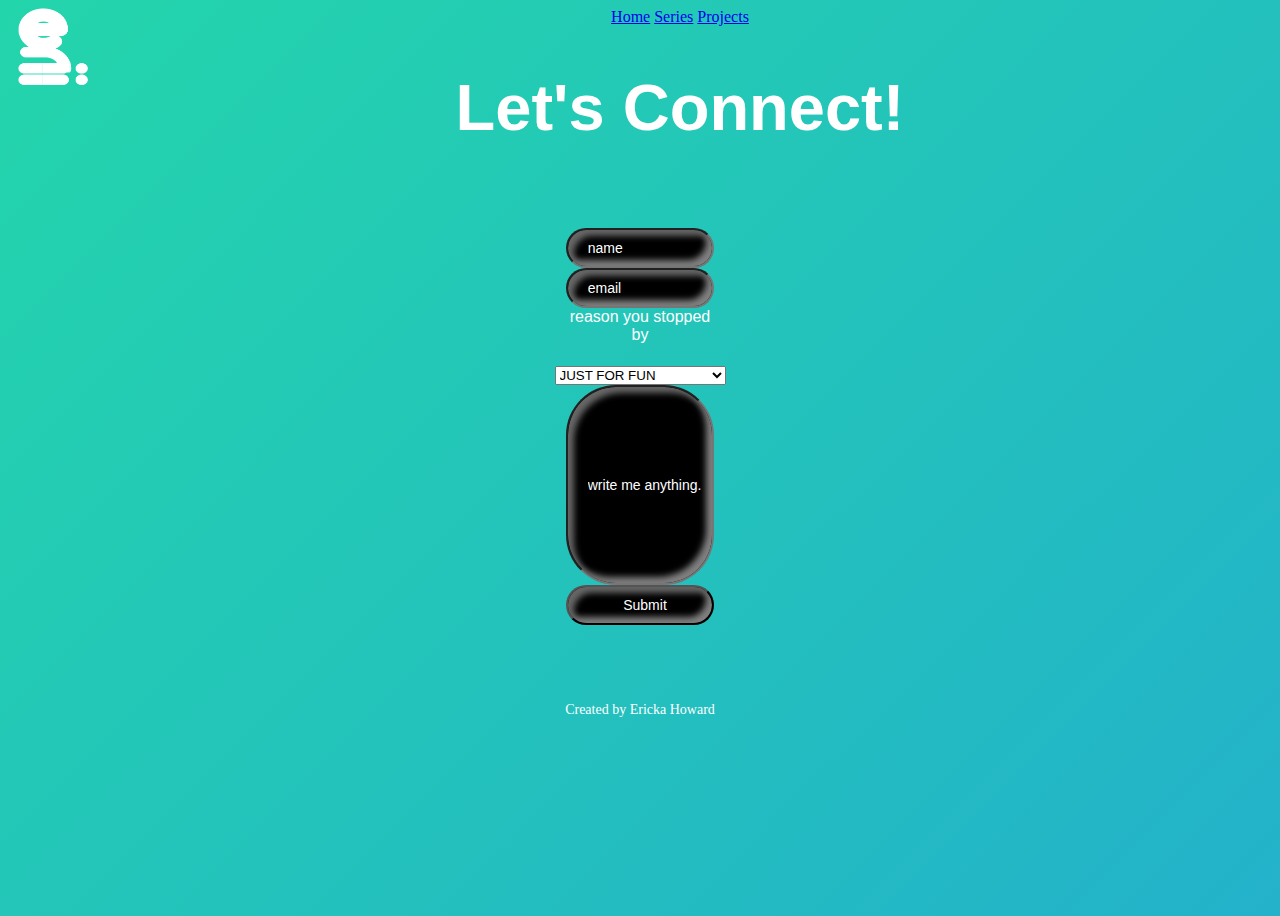
==== contact.html @ c541fac5 "update padding on logo" ====
<!DOCTYPE html>
<html lang="en">
<title>Contact Me</title>
<meta charset="UTF-8">
     <meta http-equiv="X-UA-Compatible" content="IE=Edge">
     <meta name="description" content="">
     <meta name="keywords" content="">
     <meta name="author" content="">
     <meta name="viewport" content="width=device-width, initial-scale=1, maximum-scale=1">
<link href="style.css" rel="stylesheet" type="text/css">
<head>
<div class="bg-div">
    <img class="logo-img" src="images/logo.png" width="70" height="80" ALT="align box" ALIGN=LEFT style="padding-left: 10px;">
<!-- Navi -->
<nav>
<a href="#hi">Home</a></li>
<a href="#series">Series</a></li>
<a href="#projects">Projects</a></li>
</nav>
</div>
</head>
<header>
<h1>Let's Connect!</h1>
</header>
<body style="text-align:center;">

<center>
<div class="container">
  <div class="row">
      <div class="col-75">
<form autocomplete="on">
  <input type="text" id="name" name="name" value="name">
   </div>
      <div class="col-105">
  <input type="text" id="email" name="email" value="email">
   </div>
      <div class="col-105">
  <label for="reason">reason you stopped by</label><br>
  <select id="reason" name="reason"><br>
    <option value="fun">JUST FOR FUN</option>
	<option value="hi">TO SAY HI!</option>
	<option value="praise">TO GIVE PRAISE</option>
	<option value="shade">TO THROW SHADE</option>
	<option value="critique">TO CRITIQUE YOU</option>
	<option value="spam">SPAM</option>
	<option value="resume">REQUEST MY RESUME</option>
	<option value="connect">TO CONNECT</option>
  </select>
  </div>
    </div>
    <div class="row">
      <div class="col-75">
  <input type="text" id="write" name="write" value="write me anything..." style="height:200px"; "width:500px";>

 </div>
    </div>
    <div class="row">
  <input type="submit" value="Submit">
  </center>
</form>
</div>
</div>

</body>
<!-- Footer -->
<footer>
<p> Created by Ericka Howard</p>
</footer>
</html>
---- style.css ----
body {
    background: linear-gradient(-45deg, #ee7752, #e73c7e, #23a6d5, #23d5ab);
	background-size: 400% 400%;
	animation: gradient 15s ease infinite;
	animation: gradient 15s ease infinite;
	height: 100vh;
    text-align:center;
    align-items: center;

}

@-webkit-keyframes gradient {
	0% {
		background-position: 0% 50%;
	}
	50% {
		background-position: 100% 50%;
	}
	100% {
		background-position: 0% 50%;
	}
}

@keyframes gradient {
	0% {
		background-position: 0% 50%;
	}
	50% {
		background-position: 100% 50%;
	}
	100% {
		background-position: 0% 50%;
	}
}

h1 {
font-family: 'Rubix Mono One', sans-serif;	
font-size:65px;
color:white;
text-align:center;
}
h2 {
font-family: 'poppins';	
font-size:65px;
color:white;
}

h4 {
	font-size:52px;
	font-family: 'Luckiest Guy';
	color: #ffff;
	-webkit-font-smoothing: antialiased;
	-moz-osx-font-smoothing:grayscale;
	text-shadow: 0px -6px 0 #212121,
	             0px -6px 0 #212121,
				 0px  6px 0 #212121,
				 0px  6px 0 #212121,
				-6px  0px 0 #212121,
				 6px  0px 0 #212121,
				-6px  0px 0 #212121,
                 6px  0px 0 #212121,
				-6px -6px 0 #212121, 
                 6px -6px 0 #212121,
				-6px  6px 0 #212121,
                 6px  6px 0 #212121,
                -6px 18px 0 #212121,
                 0px 18px 0 #212121,
                 6px 18px 0 #212121,
                0 19px 1px rgba(0,0,0,.1),
                0 0 6px rgba(0,0,0,.1),
				0  6px 3px rgba(0,0,0,.3),
				0 12px 6px rgba(0,0,0,.2),
				0 18px 18px rgba(0,0,0,.25),
				0 24px 24px rgba(0,0,0,.2),
				0 36px 36px rgba(0,0,0,.15),
				
}

h5 {
	font-family:'poppins';
	font-size: 48px;
	color: gray;
}

p {
font-family: 'playfair display';
font-size:14px;
text-align:center;
color: white;
}

.container {
	position: relative;
	width: 350px;
	height: 500px;
	border-radius: 20px;
	padding:40px;
	box-sizing: border-box;
	
	
	
}
.inputs {
	text-align:left;
	margin-top:30px;
}

label, input, button {
	display: block;
	width: 55%;
	padding:0;
	color: white;
	outline: none;
	box-sizing: border-box;
	font-family: 'AvenirNext-Bold', sans-serif; ;
}

input::placeholder {
	color:gray;
}

label {
	margin-bottom: 4px;
}

input {
	background: #000000;
	padding: 10px;
	padding-left: 20px;
	height: 40px;
	font-size:14px;
	border-radius: 50px;
	box-shadow: inset 6px 6px 6px #676767, inset -6px -6px 6px gray;
}

button {
	margin-top: 20px;
	background: #888888;
	height: 40px;
	border-radius: 20 px;
	cursor: pointer;
	font-weight:900;
	box-shadow: 6px 6px 6px #676767, -6px -6px 6px ;
	transition: 0.55s;
}

butoon:hover {
	box-shadow: none;
}
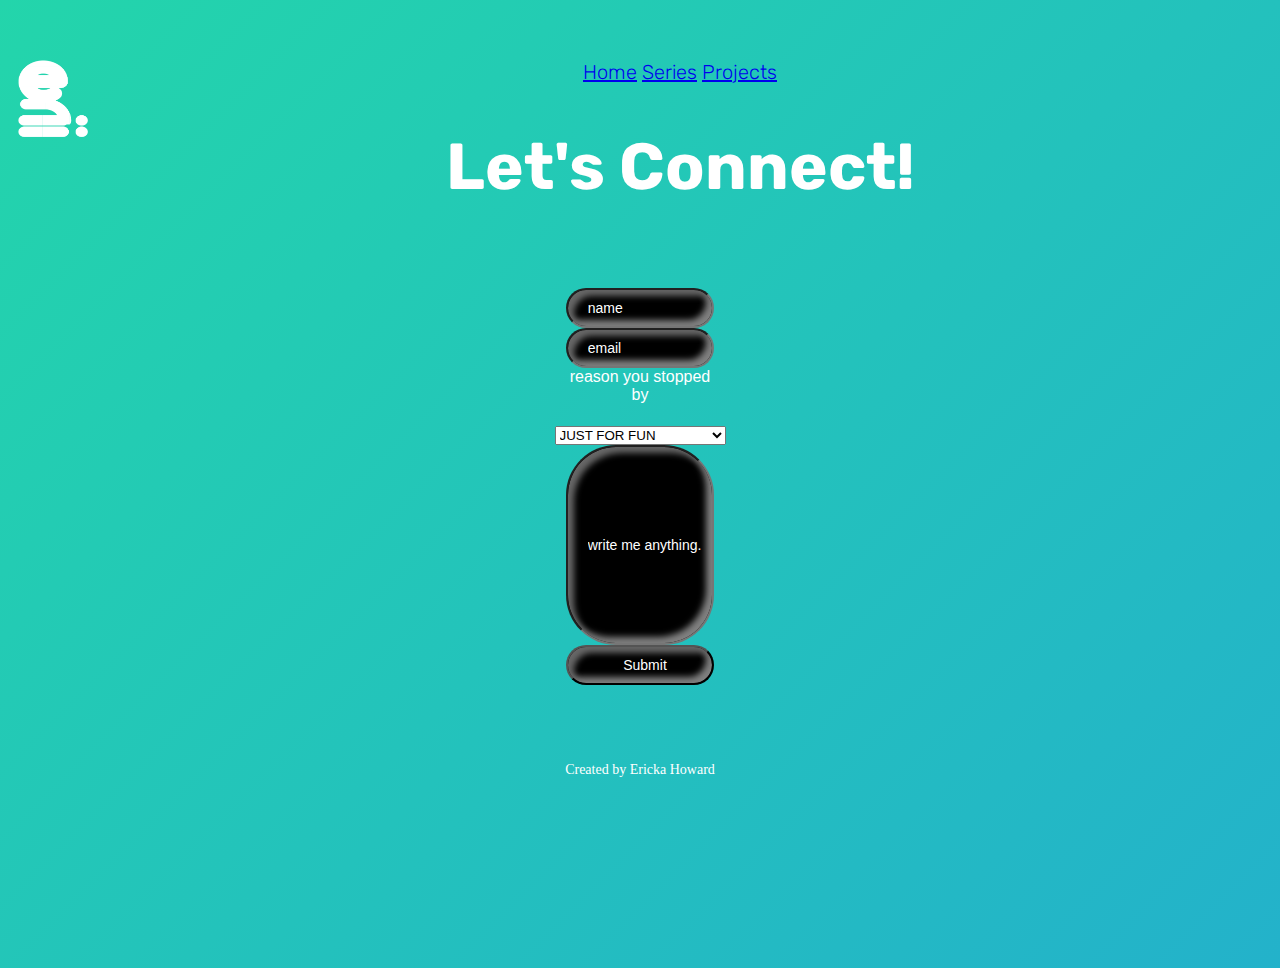
==== commit de828e71: "update links of pages" ====
--- a/contact.html
+++ b/contact.html
@@ -13,9 +13,9 @@
     <img class="logo-img" src="images/logo.png" width="70" height="80" ALT="align box" ALIGN=LEFT style="padding-left: 10px;">
 <!-- Navi -->
 <nav>
-<a href="#hi">Home</a></li>
-<a href="#series">Series</a></li>
-<a href="#projects">Projects</a></li>
+<a href="#index.html">Home</a>
+<a href="#series.html">Series</a>
+<a href="#projects.html">Projects</a>
 </nav>
 </div>
 </head>
--- a/style.css
+++ b/style.css
@@ -1,3 +1,5 @@
+@import url('https://fonts.googleapis.com/css2?family=Oswald:wght@300&family=Rubik:wght@500;900&display=swap');
+
 body {
     background: linear-gradient(-45deg, #ee7752, #e73c7e, #23a6d5, #23d5ab);
 	background-size: 400% 400%;
@@ -32,15 +34,21 @@
 		background-position: 0% 50%;
 	}
 }
+nav {
+   font-family: 'Rubik', sans-serif ;
+   font-weight: lighter;
+   margin-top: 60px;
+   font-size: 20px;
+}
 
 h1 {
-font-family: 'Rubix Mono One', sans-serif;	
+font-family: 'Rubik', sans-serif;
 font-size:65px;
 color:white;
 text-align:center;
 }
 h2 {
-font-family: 'poppins';	
+font-family: 'poppins';
 font-size:65px;
 color:white;
 }
@@ -59,7 +67,7 @@
 				 6px  0px 0 #212121,
 				-6px  0px 0 #212121,
                  6px  0px 0 #212121,
-				-6px -6px 0 #212121, 
+				-6px -6px 0 #212121,
                  6px -6px 0 #212121,
 				-6px  6px 0 #212121,
                  6px  6px 0 #212121,
@@ -73,7 +81,7 @@
 				0 18px 18px rgba(0,0,0,.25),
 				0 24px 24px rgba(0,0,0,.2),
 				0 36px 36px rgba(0,0,0,.15),
-				
+
 }
 
 h5 {
@@ -96,9 +104,9 @@
 	border-radius: 20px;
 	padding:40px;
 	box-sizing: border-box;
-	
-	
-	
+
+
+
 }
 .inputs {
 	text-align:left;
@@ -147,5 +155,3 @@
 butoon:hover {
 	box-shadow: none;
 }
-
-
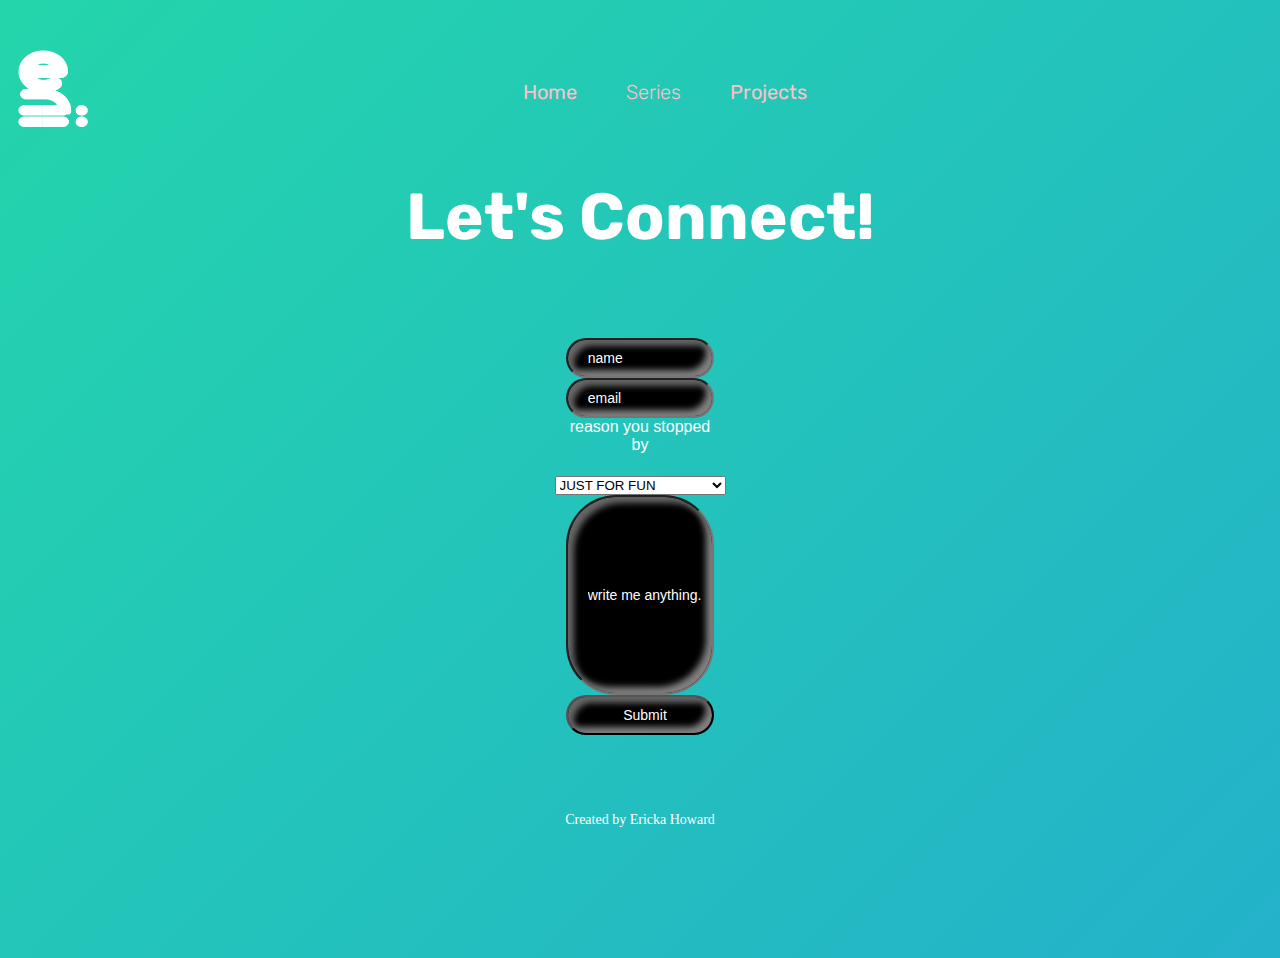
==== commit 0330ec8c: "update navi link style" ====
--- a/contact.html
+++ b/contact.html
@@ -13,9 +13,9 @@
     <img class="logo-img" src="images/logo.png" width="70" height="80" ALT="align box" ALIGN=LEFT style="padding-left: 10px;">
 <!-- Navi -->
 <nav>
-<a href="#index.html">Home</a>
-<a href="#series.html">Series</a>
-<a href="#projects.html">Projects</a>
+<a href="index.html"><b>Home</b></a>
+<a href="series.html">Series</a>
+<a href="projects.html"><b>Projects</b></a>
 </nav>
 </div>
 </head>
--- a/style.css
+++ b/style.css
@@ -1,4 +1,4 @@
-@import url('https://fonts.googleapis.com/css2?family=Oswald:wght@300&family=Rubik:wght@500;900&display=swap');
+@import url('https://fonts.googleapis.com/css2?family=Oswald:wght@300&family=Rubik:wght@300;500;900&display=swap');
 
 body {
     background: linear-gradient(-45deg, #ee7752, #e73c7e, #23a6d5, #23d5ab);
@@ -34,12 +34,28 @@
 		background-position: 0% 50%;
 	}
 }
+
 nav {
    font-family: 'Rubik', sans-serif ;
-   font-weight: lighter;
-   margin-top: 60px;
+   font-weight: 300;
+   padding: 30px;
+   margin-top: 50px;
    font-size: 20px;
+   color: #fff;
 }
+
+nav a {
+  font-family: 'Rubik', sans-serif ;
+  color: pink;
+  text-align: center;
+  padding: 18px 22px;
+  text-decoration: none;
+}
+
+nav a:hover {
+  background-color: white;
+}
+
 
 h1 {
 font-family: 'Rubik', sans-serif;
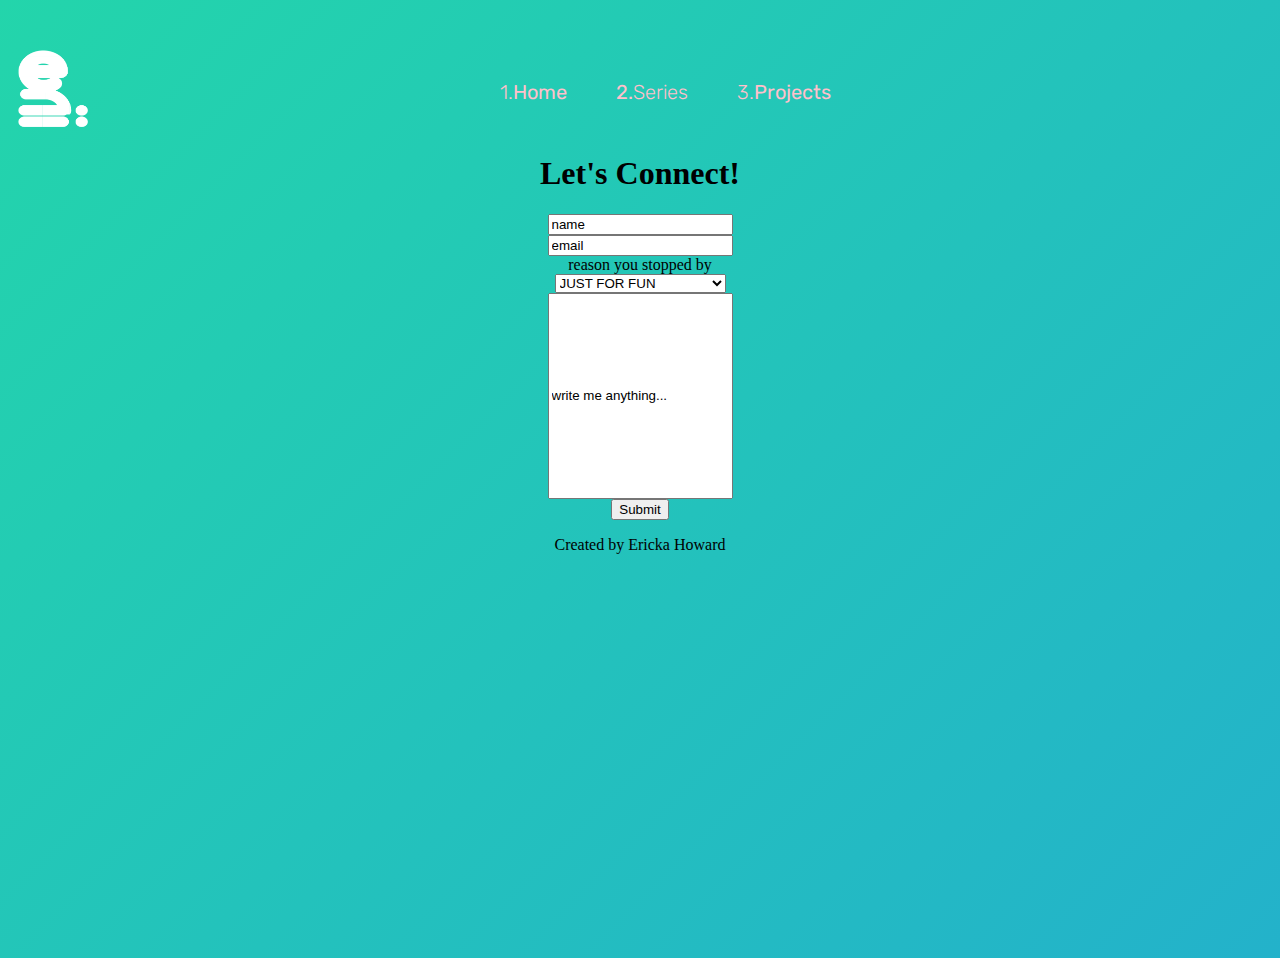
==== commit 8e963c03: "update" ====
--- a/contact.html
+++ b/contact.html
@@ -13,9 +13,9 @@
     <img class="logo-img" src="images/logo.png" width="70" height="80" ALT="align box" ALIGN=LEFT style="padding-left: 10px;">
 <!-- Navi -->
 <nav>
-<a href="index.html"><b>Home</b></a>
-<a href="series.html">Series</a>
-<a href="projects.html"><b>Projects</b></a>
+<a href="index.html">1.<b>Home</b></a>
+<a href="series.html"><b>2.</b>Series</a>
+<a href="projects.html">3.<b>Projects</b></a>
 </nav>
 </div>
 </head>
--- a/style.css
+++ b/style.css
@@ -47,8 +47,8 @@
 nav a {
   font-family: 'Rubik', sans-serif ;
   color: pink;
-  text-align: center;
   padding: 18px 22px;
+  overflow: hidden;
   text-decoration: none;
 }
 
@@ -56,6 +56,31 @@
   background-color: white;
 }
 
+.navbar .icon {
+  display: none;
+}
+
+@media screen and (max-width: 600px) {
+  .navbar a:not(:first-child) {display: none;}
+  .navbar a.icon {
+    float: right;
+    display: block;
+  }
+}
+
+@media screen and (max-width: 600px) {
+  .navbar.responsive {position: relative;}
+  .navbar.responsive .icon {
+    position: absolute;
+    right: 0;
+    top: 0;
+  }
+
+.navbar.responsive a {
+    float: none;
+    display: block;
+    text-align: right;
+}
 
 h1 {
 font-family: 'Rubik', sans-serif;
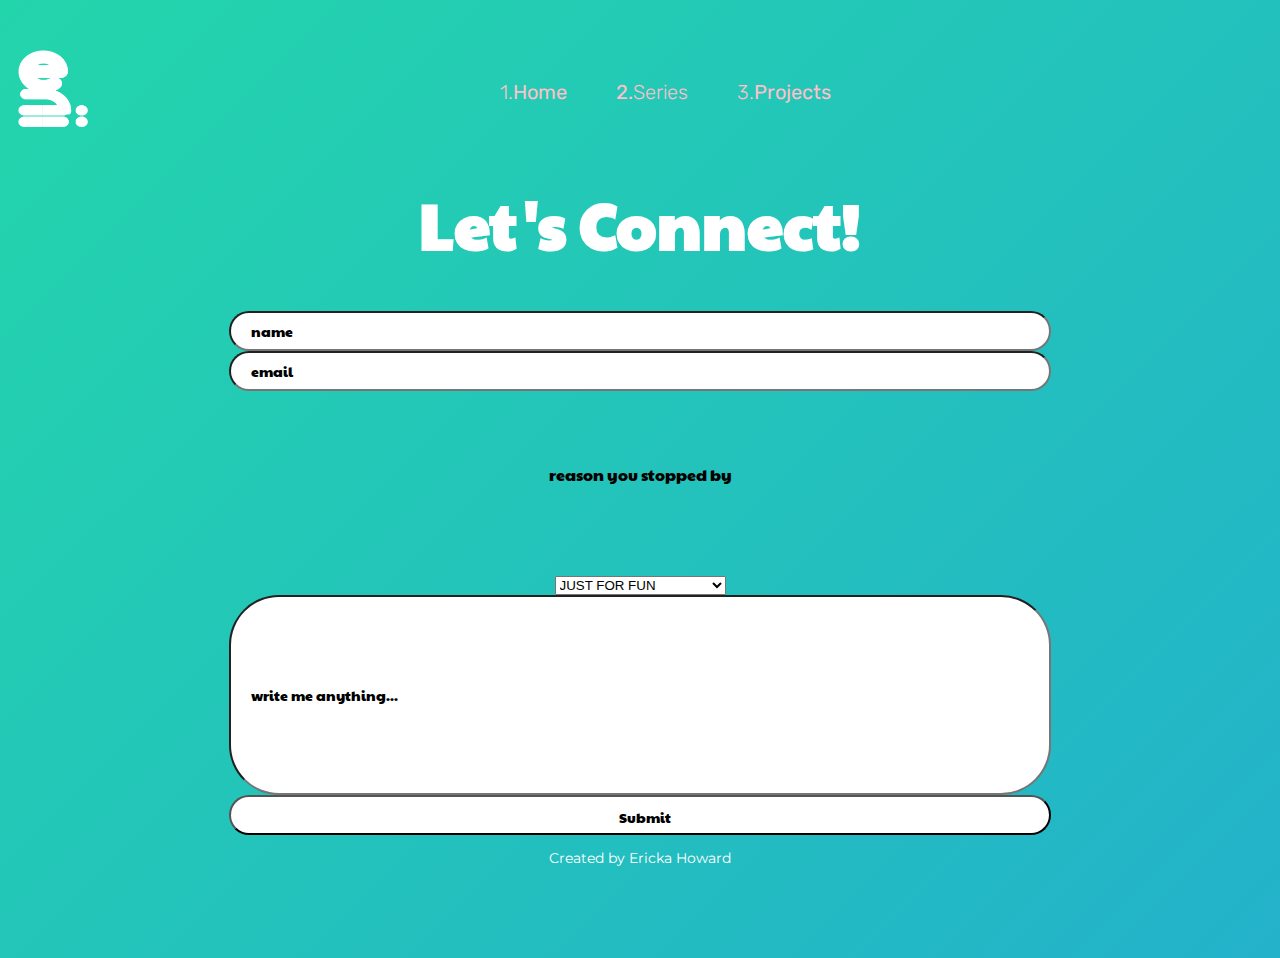
==== commit 49a46049: "update" ====
--- a/contact.html
+++ b/contact.html
@@ -37,7 +37,7 @@
       <div class="col-105">
   <label for="reason">reason you stopped by</label><br>
   <select id="reason" name="reason"><br>
-    <option value="fun">JUST FOR FUN</option>
+    <option value="fun">JUST FOR FUN</option><br>
 	<option value="hi">TO SAY HI!</option>
 	<option value="praise">TO GIVE PRAISE</option>
 	<option value="shade">TO THROW SHADE</option>
--- a/style.css
+++ b/style.css
@@ -1,4 +1,6 @@
 @import url('https://fonts.googleapis.com/css2?family=Oswald:wght@300&family=Rubik:wght@300;500;900&display=swap');
+@import url('https://fonts.googleapis.com/css2?family=Luckiest+Guy&family=Montserrat&family=Paytone+One&display=swap');
+@import url('https://fonts.googleapis.com/css2?family=Pacifico&display=swap');
 
 body {
     background: linear-gradient(-45deg, #ee7752, #e73c7e, #23a6d5, #23d5ab);
@@ -56,47 +58,67 @@
   background-color: white;
 }
 
-.navbar .icon {
-  display: none;
-}
-
-@media screen and (max-width: 600px) {
-  .navbar a:not(:first-child) {display: none;}
-  .navbar a.icon {
-    float: right;
-    display: block;
-  }
-}
-
-@media screen and (max-width: 600px) {
-  .navbar.responsive {position: relative;}
-  .navbar.responsive .icon {
-    position: absolute;
-    right: 0;
-    top: 0;
-  }
-
-.navbar.responsive a {
-    float: none;
-    display: block;
-    text-align: right;
+.navbar {
+  margin-bottom: 0;
+  background-color: #2d2d30;
+  border: 0;
+  font-size: 11px !important;
+  letter-spacing: 4px;
+  opacity: 0.9;
+}
+
+/* Add a gray color to all navbar links */
+.navbar li a, .navbar .navbar-brand {
+  color: #d5d5d5 !important;
+}
+
+/* On hover, the links will turn white */
+.navbar-nav li a:hover {
+  color: #fff !important;
+}
+
+/* The active link */
+.navbar-nav li.active a {
+  color: #fff !important;
+  background-color:#29292c !important;
+}
+
+/* Remove border color from the collapsible button */
+.navbar-default .navbar-toggle {
+  border-color: transparent;
+}
+
+/* Dropdown */
+.open .dropdown-toggle {
+  color: #fff ;
+}
+
+/* Dropdown links */
+.dropdown-menu li a {
+  color: #000 !important;
+}
+
+/* On hover, the dropdown links will turn red */
+.dropdown-menu li a:hover {
+  background-color: purple !important;
 }
 
 h1 {
-font-family: 'Rubik', sans-serif;
+font-family: 'Paytone One', sans-serif;
 font-size:65px;
 color:white;
 text-align:center;
 }
-h2 {
-font-family: 'poppins';
-font-size:65px;
+
+h6 {
+font-family: 'Paytone One', sans-serif;
+font-size:25px;
 color:white;
 }
 
 h4 {
-	font-size:52px;
-	font-family: 'Luckiest Guy';
+	font-size:24px;
+	font-family: 'Pacifico', cursive;
 	color: #ffff;
 	-webkit-font-smoothing: antialiased;
 	-moz-osx-font-smoothing:grayscale;
@@ -126,29 +148,27 @@
 }
 
 h5 {
-	font-family:'poppins';
-	font-size: 48px;
-	color: gray;
+	font-family: 'Paytone One', sans-serif;
+	font-size: 14px;
+	color: black;
 }
 
 p {
-font-family: 'playfair display';
+font-family: 'Montserrat', sans-serif;
 font-size:14px;
 text-align:center;
 color: white;
 }
 
-.container {
-	position: relative;
-	width: 350px;
-	height: 500px;
-	border-radius: 20px;
-	padding:40px;
-	box-sizing: border-box;
-
-
-
-}
+.container text-center {
+	width: 450px;
+	height: 100px;
+	border-radius: 60px;
+	padding: 300px 220px;
+
+}
+
+
 .inputs {
 	text-align:left;
 	margin-top:30px;
@@ -156,30 +176,30 @@
 
 label, input, button {
 	display: block;
-	width: 55%;
-	padding:0;
-	color: white;
+	width: 65%;
+	padding:40px 60px;
+	color: black;
 	outline: none;
 	box-sizing: border-box;
-	font-family: 'AvenirNext-Bold', sans-serif; ;
+	font-family: 'Paytone One', sans-serif;
 }
 
 input::placeholder {
-	color:gray;
+	color:purple;
 }
 
 label {
-	margin-bottom: 4px;
+	margin-bottom: 2em;
+  margin-top: 2em;
 }
 
 input {
-	background: #000000;
+	background: white;
 	padding: 10px;
 	padding-left: 20px;
 	height: 40px;
 	font-size:14px;
 	border-radius: 50px;
-	box-shadow: inset 6px 6px 6px #676767, inset -6px -6px 6px gray;
 }
 
 button {
